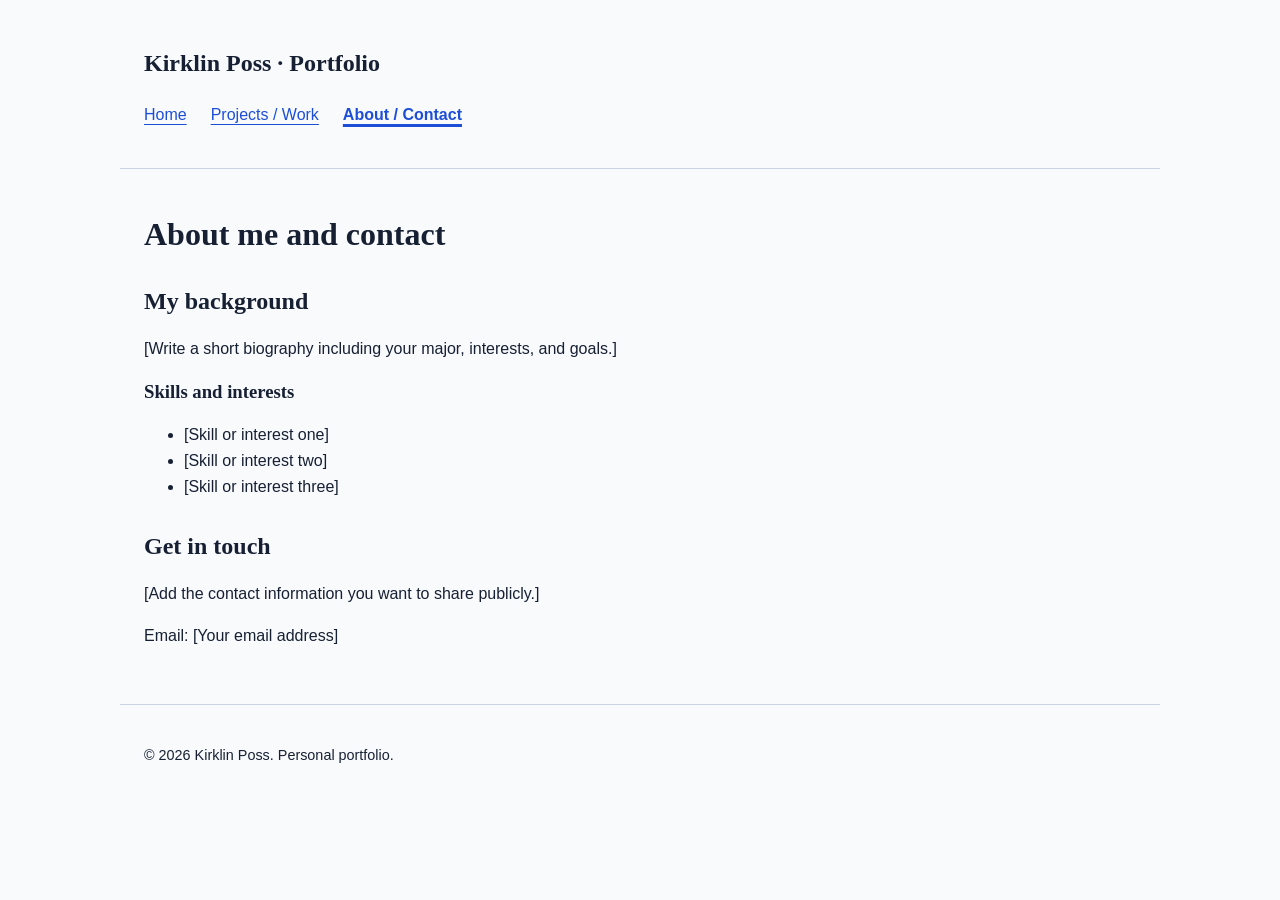
==== about.html @ 37c54404 "Add files via upload" ====
<!DOCTYPE html>
<html lang="en">
<head>
  <meta charset="UTF-8">
  <meta name="viewport" content="width=device-width, initial-scale=1.0">
  <meta name="description" content="About / Contact page of Kirklin Poss’s personal portfolio.">
  <title>About / Contact | Kirklin Poss</title>
  <link rel="stylesheet" href="styles.css">
</head>
<body>
  <a class="skip-link" href="#main-content">Skip to main content</a>
  <header class="site-header">
    <p class="site-name">Kirklin Poss · Portfolio</p>
    <nav aria-label="Main navigation">
      <ul>
        <li><a href="index.html">Home</a></li>
        <li><a href="projects.html">Projects / Work</a></li>
        <li><a href="about.html" aria-current="page">About / Contact</a></li>
      </ul>
    </nav>
  </header>
  <main id="main-content">
    <h1>About me and contact</h1>
    <section aria-labelledby="about-title">
      <h2 id="about-title">My background</h2>
      <p>[Write a short biography including your major, interests, and goals.]</p>
      <h3>Skills and interests</h3>
      <ul>
        <li>[Skill or interest one]</li>
        <li>[Skill or interest two]</li>
        <li>[Skill or interest three]</li>
      </ul>
    </section>
    <section aria-labelledby="contact-title">
      <h2 id="contact-title">Get in touch</h2>
      <p>[Add the contact information you want to share publicly.]</p>
      <address>Email: [Your email address]</address>
      <!-- Replace the placeholder with your real contact details when ready. -->
    </section>
  </main>
  <footer>
    <p>&copy; 2026 Kirklin Poss. Personal portfolio.</p>
  </footer>
</body>
</html>
---- styles.css ----
/* Shared starter styles. See wireframe.svg for the intended layout. */
:root { --background: #f8fafc; --surface: #ffffff; --ink: #172033; --accent: #1d4ed8; --line: #cbd5e1; }
* { box-sizing: border-box; }
body { margin: 0; background: var(--background); color: var(--ink); font-family: Arial, Helvetica, sans-serif; line-height: 1.6; }
h1, h2, h3, .site-name { font-family: Georgia, 'Times New Roman', serif; line-height: 1.25; }
.site-header, main, footer { max-width: 1040px; margin: auto; padding: 24px; }
.site-header { border-bottom: 1px solid var(--line); }
.site-name { font-size: 1.5rem; font-weight: bold; }
nav ul { display: flex; flex-wrap: wrap; gap: 24px; padding: 0; list-style: none; }
a { color: var(--accent); text-underline-offset: 4px; }
nav a[aria-current="page"] { font-weight: bold; text-decoration-thickness: 3px; }
section { margin: 32px 0; }
article { padding: 24px; background: var(--surface); border: 1px solid var(--line); border-radius: 8px; }
.project-grid { display: grid; grid-template-columns: repeat(2, minmax(0, 1fr)); gap: 24px; }
.placeholder { display: grid; place-items: center; min-height: 150px; border: 1px dashed var(--line); background: var(--background); padding: 16px; text-align: center; }
.button { display: inline-block; padding: 10px 18px; background: var(--accent); color: white; border-radius: 5px; }
footer { border-top: 1px solid var(--line); font-size: .9rem; }
address { font-style: normal; }
a:focus-visible { outline: 3px solid var(--accent); outline-offset: 5px; }
.skip-link { position: absolute; left: 16px; top: -100px; padding: 10px; background: white; }
.skip-link:focus { top: 12px; }
@media (max-width: 640px) { .project-grid { grid-template-columns: 1fr; } .site-header, main, footer { padding: 20px; } }
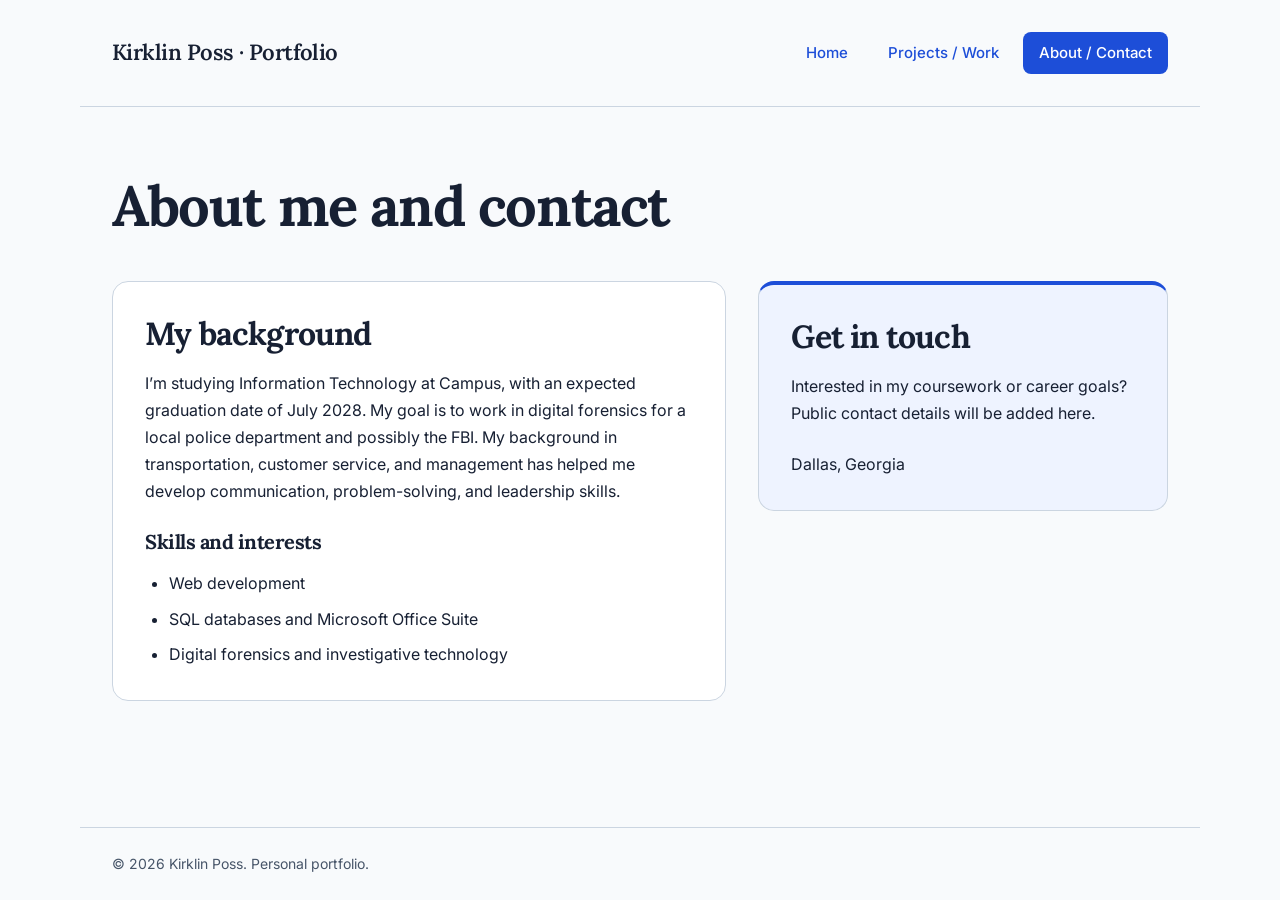
==== commit 54cfb172: "Add files via upload" ====
--- a/about.html
+++ b/about.html
@@ -5,6 +5,9 @@
   <meta name="viewport" content="width=device-width, initial-scale=1.0">
   <meta name="description" content="About / Contact page of Kirklin Poss’s personal portfolio.">
   <title>About / Contact | Kirklin Poss</title>
+  <link rel="preconnect" href="https://fonts.googleapis.com">
+  <link rel="preconnect" href="https://fonts.gstatic.com" crossorigin>
+  <link href="https://fonts.googleapis.com/css2?family=Inter:wght@400;500;600&amp;family=Lora:wght@400;500;600;700&amp;display=swap" rel="stylesheet">
   <link rel="stylesheet" href="styles.css">
 </head>
 <body>
@@ -19,22 +22,22 @@
       </ul>
     </nav>
   </header>
-  <main id="main-content">
+  <main id="main-content" class="about-layout">
     <h1>About me and contact</h1>
     <section aria-labelledby="about-title">
       <h2 id="about-title">My background</h2>
-      <p>[Write a short biography including your major, interests, and goals.]</p>
+      <p>I’m studying Information Technology at Campus, with an expected graduation date of July 2028. My goal is to work in digital forensics for a local police department and possibly the FBI. My background in transportation, customer service, and management has helped me develop communication, problem-solving, and leadership skills.</p>
       <h3>Skills and interests</h3>
       <ul>
-        <li>[Skill or interest one]</li>
-        <li>[Skill or interest two]</li>
-        <li>[Skill or interest three]</li>
+        <li>Web development</li>
+        <li>SQL databases and Microsoft Office Suite</li>
+        <li>Digital forensics and investigative technology</li>
       </ul>
     </section>
-    <section aria-labelledby="contact-title">
+    <section id="contact-section" aria-labelledby="contact-title">
       <h2 id="contact-title">Get in touch</h2>
-      <p>[Add the contact information you want to share publicly.]</p>
-      <address>Email: [Your email address]</address>
+      <p>Interested in my coursework or career goals? Public contact details will be added here.</p>
+      <address>Dallas, Georgia</address>
       <!-- Replace the placeholder with your real contact details when ready. -->
     </section>
   </main>
--- a/styles.css
+++ b/styles.css
@@ -1,22 +1,94 @@
-/* Shared starter styles. See wireframe.svg for the intended layout. */
-:root { --background: #f8fafc; --surface: #ffffff; --ink: #172033; --accent: #1d4ed8; --line: #cbd5e1; }
+/* Planned palette from wireframe.svg. Spacing follows an 8px scale. */
+:root {
+  --background: #f8fafc;
+  --surface: #fff;
+  --ink: #172033;
+  --accent: #1d4ed8;
+  --accent-dark: #173eab;
+  --muted: #475569;
+  --line: #cbd5e1;
+  --space-1: 8px;
+  --space-2: 16px;
+  --space-3: 24px;
+  --space-4: 32px;
+  --space-6: 48px;
+  --space-8: 64px;
+}
 * { box-sizing: border-box; }
-body { margin: 0; background: var(--background); color: var(--ink); font-family: Arial, Helvetica, sans-serif; line-height: 1.6; }
-h1, h2, h3, .site-name { font-family: Georgia, 'Times New Roman', serif; line-height: 1.25; }
-.site-header, main, footer { max-width: 1040px; margin: auto; padding: 24px; }
+html { scroll-behavior: smooth; }
+/* Type selectors apply to all three pages. */
+body {
+  margin: 0;
+  background: var(--background);
+  color: var(--ink);
+  font-family: 'Inter', Arial, sans-serif;
+  line-height: 1.7;
+  overflow-wrap: anywhere;
+  min-height: 100vh;
+  display: flex;
+  flex-direction: column;
+}
+h1, h2, h3, .site-name {
+  font-family: 'Lora', Georgia, serif;
+  line-height: 1.25;
+  letter-spacing: -.025em;
+}
+h1 { font-size: clamp(2rem, 4.5vw, 3.5rem); margin: 0; max-width: 22ch; }
+h2 { font-size: clamp(1.5rem, 3vw, 2rem); margin: 0 0 var(--space-2); }
+h3 { font-size: 1.25rem; margin: 0 0 var(--space-2); }
+p { margin: 0 0 var(--space-3); }
+a { color: var(--accent); text-underline-offset: 4px; }
+a:hover { color: var(--accent-dark); }
+a:focus-visible { outline: 3px solid var(--accent); outline-offset: 4px; }
+/* Class selectors provide shared layout and components. */
+.site-header, main, footer { width: min(1120px, 100%); margin-inline: auto; padding: var(--space-3) var(--space-2); }
 .site-header { border-bottom: 1px solid var(--line); }
-.site-name { font-size: 1.5rem; font-weight: bold; }
-nav ul { display: flex; flex-wrap: wrap; gap: 24px; padding: 0; list-style: none; }
-a { color: var(--accent); text-underline-offset: 4px; }
-nav a[aria-current="page"] { font-weight: bold; text-decoration-thickness: 3px; }
-section { margin: 32px 0; }
-article { padding: 24px; background: var(--surface); border: 1px solid var(--line); border-radius: 8px; }
-.project-grid { display: grid; grid-template-columns: repeat(2, minmax(0, 1fr)); gap: 24px; }
-.placeholder { display: grid; place-items: center; min-height: 150px; border: 1px dashed var(--line); background: var(--background); padding: 16px; text-align: center; }
-.button { display: inline-block; padding: 10px 18px; background: var(--accent); color: white; border-radius: 5px; }
-footer { border-top: 1px solid var(--line); font-size: .9rem; }
+.site-name { font-size: 1.375rem; font-weight: 600; margin: 0 0 var(--space-2); }
+nav ul { display: flex; flex-direction: column; gap: var(--space-1); margin: 0; padding: 0; list-style: none; }
+nav a { display: block; padding: var(--space-1) var(--space-2); border-radius: 8px; text-decoration: none; font-size: .9375rem; font-weight: 500; }
+nav a:hover { background: #e8efff; }
+nav a[aria-current="page"] { background: var(--accent); color: white; }
+/* ID selector: the page content is a Grid on every page. */
+#main-content { display: grid; gap: var(--space-3); padding-block: var(--space-6); flex: 1; align-content: start; }
+#main-content > h1 { grid-column: 1 / -1; margin-bottom: var(--space-1); }
+section { min-width: 0; margin: 0; padding: var(--space-3); background: var(--surface); border: 1px solid var(--line); border-radius: 16px; }
+section > :last-child, article > :last-child { margin-bottom: 0; }
+article { min-width: 0; padding: var(--space-3); background: var(--surface); border: 1px solid var(--line); border-radius: 8px; }
+.project-grid { display: grid; grid-template-columns: minmax(0, 1fr); gap: var(--space-3); }
+.project-grid article { display: flex; flex-direction: column; gap: var(--space-2); }
+.project-grid article > * { margin: 0; }
+.placeholder { display: grid; place-items: center; min-height: 160px; border: 1px solid #b5c6ed; border-radius: 8px; background: #eef3ff; padding: var(--space-2); text-align: center; color: var(--accent); font-family: 'Lora', Georgia, serif; font-size: 1.5rem; }
+.button { display: inline-block; max-width: 100%; padding: var(--space-2) var(--space-3); background: var(--accent); color: white; border-radius: 8px; font-weight: 600; text-decoration: none; }
+.button:hover { color: white; background: var(--accent-dark); }
+.home-intro { background: #eef3ff; border-top: 4px solid var(--accent); }
+.home-intro p { max-width: 55ch; }
+#project-one { border-top: 4px solid var(--accent); }
+#project-two { border-top: 4px solid var(--muted); }
+#contact-section { background: #eef3ff; border-top: 4px solid var(--accent); }
+section ul { margin: 0; padding-left: var(--space-3); }
+section li + li { margin-top: var(--space-1); }
 address { font-style: normal; }
-a:focus-visible { outline: 3px solid var(--accent); outline-offset: 5px; }
-.skip-link { position: absolute; left: 16px; top: -100px; padding: 10px; background: white; }
-.skip-link:focus { top: 12px; }
-@media (max-width: 640px) { .project-grid { grid-template-columns: 1fr; } .site-header, main, footer { padding: 20px; } }
+footer { border-top: 1px solid var(--line); color: var(--muted); font-size: .875rem; }
+footer p { margin: 0; }
+img, svg { display: block; max-width: 100%; height: auto; }
+.skip-link { position: absolute; left: var(--space-2); top: var(--space-2); transform: translateY(-200%); padding: var(--space-2); background: white; z-index: 10; }
+.skip-link:focus { transform: translateY(0); }
+/* Tablet: two project columns and horizontal, wrapping navigation. */
+@media (min-width: 640px) {
+  .site-header, main, footer { padding-inline: var(--space-4); }
+  nav ul { flex-direction: row; flex-wrap: wrap; }
+  .project-grid { grid-template-columns: repeat(2, minmax(0, 1fr)); }
+  section { padding: var(--space-4); }
+  .home-layout { grid-template-columns: repeat(2, minmax(0, 1fr)); }
+}
+/* Desktop: header becomes one row; biography and contact sit side by side. */
+@media (min-width: 1024px) {
+  .site-header { display: flex; align-items: center; justify-content: space-between; gap: var(--space-3); padding-block: var(--space-4); }
+  .site-name { margin: 0; }
+  #main-content { padding-block: var(--space-8); gap: var(--space-4); }
+  .about-layout { grid-template-columns: minmax(0, 3fr) minmax(0, 2fr); }
+  .about-layout section { align-self: start; }
+}
+@media (prefers-reduced-motion: reduce) {
+  html { scroll-behavior: auto; }
+}
